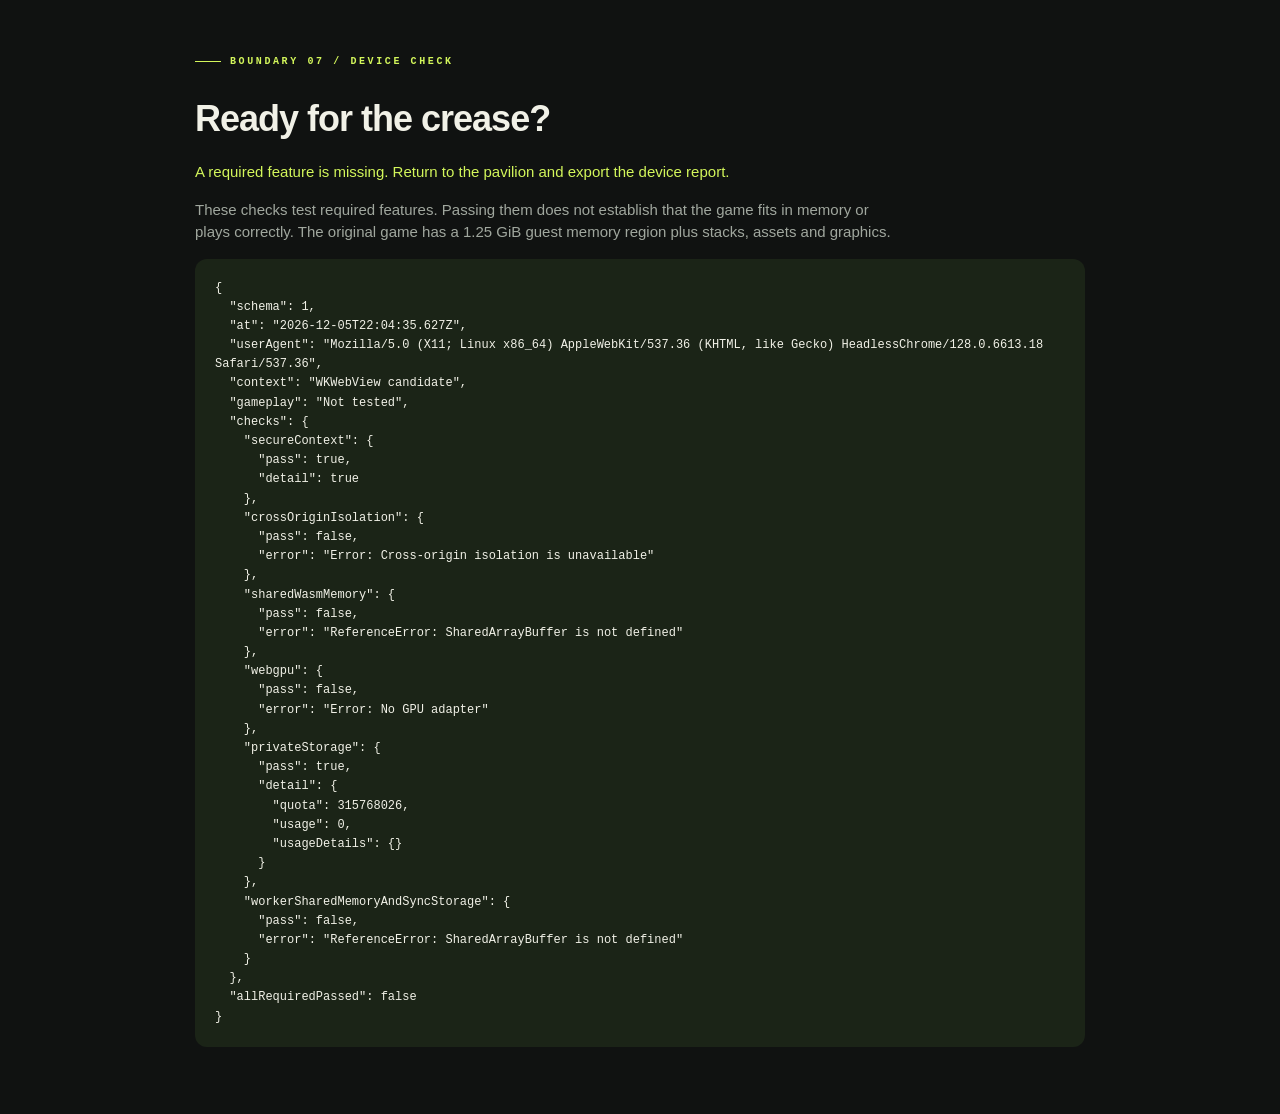
==== ios-boundary/Boundary07/Resources/Web/probe.html @ 491b25c1 "feat(ios): add Boundary 07 private WebAssembly host and device checks" ====
<!doctype html><html lang="en"><meta charset="utf-8"><meta name="viewport" content="width=device-width,initial-scale=1"><title>Boundary 07 device check</title>
<link rel="stylesheet" href="boundary.css"><style>body{padding:55px 30px;max-width:950px;margin:auto}h1{font-size:36px;letter-spacing:-1px;margin:12px 0}#summary{color:var(--accent)}pre{background:#1b2417;padding:20px;white-space:pre-wrap;overflow-wrap:anywhere;border-radius:12px;font:12px/1.6 monospace}p{color:var(--muted);max-width:700px}</style>
<p class="eyebrow">BOUNDARY 07 / DEVICE CHECK</p><h1>Ready for the crease?</h1><p id="summary" role="status">Checking this app’s WebKit context…</p><p>These checks test required features. Passing them does not establish that the game fits in memory or plays correctly. The original game has a 1.25 GiB guest memory region plus stacks, assets and graphics.</p><pre id="report">Working…</pre>
<script src="capabilities.js"></script><script>
BoundaryCapabilities.run().then(r=>{document.getElementById('summary').textContent=r.allRequiredPassed?'Feature checks passed. Return to the pavilion to import and test the game.':'A required feature is missing. Return to the pavilion and export the device report.';document.getElementById('report').textContent=JSON.stringify(r,null,2)}).catch(e=>{document.getElementById('summary').textContent=String(e)});
</script></html>
---- ios-boundary/Boundary07/Resources/Web/boundary.css ----
:root{color-scheme:dark;--bg:#101211;--fg:#f1f1e7;--muted:#a0a79e;--faint:#798278;--accent:#d3f65b;--accent-hi:#e5ff8b;--line:#333a30;--card:#1b201a;--card-hi:#252d20;--field:#11160f;--radius:16px}
*{box-sizing:border-box}body{margin:0;background:var(--bg);color:var(--fg);font:15px/1.5 Arial,Helvetica,sans-serif}button,input,select{font:inherit}button,a,label.btn{touch-action:manipulation}button{cursor:pointer}button:focus-visible,a:focus-visible,label:focus-within{outline:2px solid var(--accent);outline-offset:5px}a{color:inherit}button{color:inherit}button:disabled{opacity:.5;cursor:default}.hidden{display:none!important}
.topbar{max-width:1240px;margin:auto;padding:26px 30px;display:flex;align-items:center;justify-content:space-between;gap:22px}.identity{text-decoration:none;display:flex;align-items:center;gap:12px}.monogram{width:43px;height:43px;display:grid;place-items:center;background:var(--accent);color:#142008;border-radius:10px;font-size:16px;font-weight:900;letter-spacing:-1px;transform:rotate(-5deg)}.wordmark{font-size:20px;font-weight:900;letter-spacing:-.8px}.wordmark em{font-style:normal;color:var(--accent)}.edition{display:block;font-size:9px;letter-spacing:2.2px;font-weight:600;color:var(--muted)}.topbar nav{display:flex;gap:6px;align-items:center}.nav-item{background:none;border:0;border-radius:30px;padding:10px 17px;color:var(--muted);font-size:12px}.nav-item.active{background:#252b22;color:var(--fg)}.nav-item:hover{color:var(--fg);background:#252b22}.local-tag{display:flex;align-items:center;gap:7px;font:10px/1 monospace;letter-spacing:1px;color:#bbc5b1}.live-dot{width:6px;height:6px;border-radius:50%;background:var(--accent);display:inline-block;box-shadow:0 0 12px #d3f64b35}
main{padding:0 30px;max-width:1240px;margin:auto}#stage{position:relative;min-height:630px;width:100%;border:1px solid var(--line);border-radius:22px;background:#171d16;overflow:hidden}#canvas{position:absolute;inset:0;width:100%;height:100%;visibility:hidden;cursor:none}#panel{position:relative;min-height:630px;background:radial-gradient(ellipse at 90% 80%,#34422577,transparent 63%);padding:55px 52px}.view{width:100%;animation:arrive .35s ease}.hero-grid{display:grid;grid-template-columns:1.15fr 1fr;align-items:center;gap:32px}.eyebrow{margin:0 0 24px;font:10px/1.3 monospace;font-weight:600;letter-spacing:2.6px;color:var(--accent);display:flex;gap:9px;align-items:center}.eyebrow::before{content:'';height:1px;width:26px;background:var(--accent)}.hero-title{font-family:Impact,'Arial Narrow',Arial,sans-serif;font-size:clamp(64px,7.5vw,105px);font-weight:900;line-height:.94;letter-spacing:-1.5px;margin:0 0 22px;text-transform:uppercase}.hero-title .outline{color:#d3f65b}.hero-desc{font-size:14px;color:var(--muted);max-width:335px;margin:0 0 27px;line-height:1.7}.hero-art{position:relative;min-width:0;align-self:stretch;display:flex;align-items:center;justify-content:center}.hero-art svg{width:100%;max-height:465px;overflow:visible}.art-caption{position:absolute;bottom:10px;left:12px;font:9px monospace;letter-spacing:2px;color:#9ca891}.art-code{position:absolute;right:0;top:12px;font:10px monospace;color:#68765e;letter-spacing:1px}.import-action{display:flex;align-items:center;gap:20px;flex-wrap:wrap;margin:22px 0 16px}.btn{display:inline-flex;align-items:center;justify-content:center;gap:18px;padding:15px 22px;border:0;border-radius:9px;background:var(--accent);color:#17220a;font-weight:800;text-decoration:none}.btn:hover{background:var(--accent-hi)}.btn.ghost{color:var(--fg);background:transparent;border:1px solid var(--line)}.btn.ghost:hover{background:var(--card-hi)}.btn .arrow{font-size:23px;line-height:1}.small{font-size:12px;color:var(--muted)}#status{font-size:12px;color:#c4cfb9;max-width:365px;margin:15px 0 0;overflow-wrap:anywhere}#help{font-size:11px;line-height:1.7;color:var(--faint);max-width:350px}progress{width:100%;height:6px;accent-color:var(--accent);margin:14px 0 4px;border:0;border-radius:5px;overflow:hidden}progress::-webkit-progress-bar{background:#333b2b}progress::-webkit-progress-value{background:var(--accent)}.import-steps{display:flex;gap:22px;border-top:1px solid var(--line);margin-top:39px;padding-top:23px;font-size:10px;color:var(--muted)}.import-steps span{display:flex;align-items:center;gap:9px}.import-steps b{color:var(--accent);font:10px monospace}
.choices{display:grid;gap:12px;max-width:395px}.choice{border:1px solid var(--line);background:#20281a;display:flex;flex-direction:column;align-items:flex-start;gap:7px;padding:19px 22px;border-radius:12px;text-align:left}.choice:hover{border-color:var(--accent);background:#29331f}.choice.primary{background:var(--accent);color:#17220a;border-color:var(--accent)}.choice.primary:hover{background:var(--accent-hi)}.choice small{font:9px monospace;letter-spacing:1.7px;opacity:.65}.choice b{font-size:22px;letter-spacing:-.5px;display:flex;width:100%;justify-content:space-between;gap:35px;align-items:center}.choice b i{font-style:normal;font-weight:400;font-size:28px;line-height:1}.choice span{font-size:11px;opacity:.75}.choice.secondary{background:transparent;padding:15px 20px}.choice.secondary b{font-size:15px}.install-line{display:flex;justify-content:space-between;align-items:center;gap:12px;max-width:395px;font-size:10px;color:var(--muted);margin-top:18px}.install-line a{color:var(--fg);text-underline-offset:4px}.install-line>span{display:flex;gap:7px;align-items:center}.footer{max-width:1240px;margin:auto;padding:23px 31px;display:flex;justify-content:space-between;align-items:center;color:var(--faint);gap:15px;font:9px/1.5 monospace;letter-spacing:1.1px}.footer span:first-child{color:#c3cabd}.footer button{font:inherit;letter-spacing:inherit;border:0;background:transparent;color:var(--faint);padding:0}.footer button:hover{color:var(--accent)}
#view-online,#view-lobby{max-width:560px;margin:auto}.back{padding:0;background:none;border:0;color:var(--muted);margin:0 0 20px}.stack{display:grid;gap:18px}.card{border:1px solid var(--line);background:var(--card);border-radius:14px;padding:22px}.card h2{margin:0 0 8px;font-size:21px}.field{display:grid;gap:7px;font-size:12px;color:var(--muted)}input:not([type=file]),select{width:100%;background:#10160e;color:var(--fg);border:1px solid var(--line);border-radius:8px;padding:12px}.row{display:flex;gap:12px;align-items:center}.row>input{flex:1;min-width:0}.or{display:flex;align-items:center;gap:12px;color:var(--faint);font-size:12px}.or::before,.or::after{content:'';height:1px;background:var(--line);flex:1}details{font-size:12px;color:var(--muted);margin-top:16px}details summary{cursor:pointer}details label{display:flex;align-items:center;gap:15px;margin-top:12px}#np-code{letter-spacing:2px;text-transform:uppercase}.msg{color:#ffb6a3;font-size:12px}.code{font:800 39px monospace;letter-spacing:5px}.players{padding:0;list-style:none;display:grid;gap:10px}.players li{padding:14px;background:var(--card);display:flex;gap:12px;border-radius:10px;align-items:center}.avatar{display:grid;place-items:center;width:34px;height:34px;background:var(--accent);color:#17220a;border-radius:50%;font-weight:800}.who{flex:1}.who b{display:block}.who small{color:var(--muted)}.tag{font-size:10px;color:var(--accent)}.spinner{display:inline-block;width:12px;height:12px;border:2px solid var(--line);border-top-color:var(--accent);border-radius:50%;animation:spin 1s linear infinite}
dialog{background:#1a2117;color:var(--fg);border:1px solid #505e43;border-radius:20px;padding:30px;max-width:530px;width:calc(100% - 32px);box-shadow:0 30px 100px #0008}dialog::backdrop{background:#070c08cc;backdrop-filter:blur(8px)}dialog h2{font-size:30px;letter-spacing:-1px;margin:0 0 18px}dialog p{color:var(--muted);font-size:13px;line-height:1.8}dialog h3{font-size:12px;color:var(--accent);letter-spacing:1.5px;text-transform:uppercase;margin:24px 0 8px}.dialog-head{display:flex;justify-content:space-between;align-items:flex-start}.dialog-head button{border:1px solid var(--line);border-radius:50%;background:transparent;width:32px;height:32px;font-size:20px}.key-grid{display:grid;grid-template-columns:1fr auto;gap:11px;font-size:13px;color:var(--muted)}kbd{font:11px monospace;background:#2c3624;border:1px solid #505e43;border-bottom-width:3px;border-radius:5px;color:var(--fg);padding:3px 7px}.about-logo{color:var(--accent);font:60px Impact,'Arial Narrow',sans-serif;margin:10px 0}
body.playing #stage{min-height:0;aspect-ratio:4/3;background:#000;width:min(100%,calc((100vh - 170px)*4/3));margin:auto;border-radius:14px}body.playing #canvas{position:static;visibility:visible;display:block;height:100%;width:100%}body.playing #panel{position:absolute;inset:0;min-height:0;overflow:auto;background:#171d16}body.playing .topbar{padding-top:15px;padding-bottom:15px}body.playing .footer{padding-top:14px;padding-bottom:14px}#stage:fullscreen{width:100vw!important;height:100vh!important;aspect-ratio:auto!important;border-radius:0!important}#fs{display:none;position:absolute;right:12px;bottom:12px;z-index:2;width:36px;height:36px;padding:8px;border:1px solid var(--line);background:#101710bd;border-radius:8px;opacity:0}body.playing #fs{display:block}#stage.awake #fs,#fs:focus-visible{opacity:1}#fs svg{width:100%;height:100%}#fstip{position:absolute;left:50%;bottom:15px;transform:translateX(-50%);z-index:2;background:#101710ce;border:1px solid var(--line);border-radius:20px;padding:8px 14px;font-size:11px;pointer-events:none}#netstatus{position:absolute;top:12px;right:12px;z-index:2;background:#101710cc;border-radius:20px;padding:6px 12px;font-size:11px}#netstatus.bad{background:#9c322b}
#kbd,#kbd-show{display:none;position:fixed;right:15px;top:50%;transform:translateY(-50%);z-index:2;border:1px solid var(--line);border-radius:12px;background:#141c12e8;backdrop-filter:blur(10px)}#kbd{width:200px;max-height:calc(100vh - 140px);overflow:auto;padding:15px}.kbd-head{display:flex;justify-content:space-between;font-size:12px}#kbd-close{background:none;border:0;color:var(--muted);font-size:18px}#kbd h3{font-size:10px;text-transform:uppercase;letter-spacing:1.5px;color:var(--accent);margin:19px 0 8px}#kbd .row{display:grid;grid-template-columns:1fr auto;gap:8px;margin:7px 0}#kbd .label{font-size:11px;color:var(--muted)}#kbd .keys{display:flex;gap:3px;flex-wrap:wrap;justify-content:flex-end}#kbd kbd{font-size:9px;padding:1px 4px}#kbd-show{padding:10px;width:38px;height:38px;color:var(--muted)}#kbd-show svg{width:18px;height:18px}@media(min-width:1200px){body.playing:not(.kbd-off) #stage{width:min(calc(100% - 420px),calc((100vh - 170px)*4/3))}body.playing:not(.kbd-off) #kbd{display:block}body.playing.kbd-off #kbd-show{display:block}}
@media(max-width:800px){.topbar{padding:20px;gap:12px}.local-tag{display:none}.topbar nav{gap:0}.nav-item{padding:9px 12px;font-size:11px}.nav-item.active{display:none}main{padding:0 18px}#stage,#panel{min-height:590px}#panel{padding:32px}.hero-grid{grid-template-columns:1.2fr 1fr;gap:10px}.hero-title{font-size:70px}.hero-art{opacity:.9}.hero-desc{font-size:13px}.import-steps{gap:13px;flex-wrap:wrap}.footer{padding:20px}.footer>span:nth-child(2){display:none}}
@media(max-width:560px){.wordmark{font-size:17px}.monogram{width:35px;height:35px;font-size:14px}.edition{font-size:8px;letter-spacing:1.6px}.nav-item{padding:8px 10px}.hero-grid{grid-template-columns:1fr}.hero-art{display:none}.hero-title{font-size:77px;letter-spacing:-1px}.hero-desc{max-width:290px}.eyebrow{font-size:9px;letter-spacing:1.8px;margin-bottom:25px}#panel{padding:34px 25px}#stage,#panel{min-height:590px}.import-action .btn{width:100%}.import-steps{gap:18px}.import-steps span{font-size:9px;gap:5px}.footer{font-size:8px;letter-spacing:.5px}.choices{max-width:none}.install-line{font-size:9px}body.playing .topbar{padding:12px 18px}body.playing #stage{width:100%}body.playing main{padding:0 8px}dialog{padding:24px}.hero-title.home-title{font-size:80px}}
@keyframes arrive{from{opacity:0;transform:translateY(7px)}to{opacity:1;transform:translateY(0)}}@keyframes spin{to{transform:rotate(360deg)}}@media(prefers-reduced-motion:reduce){*{animation:none!important;transition:none!important}}
@media(max-width:560px){.hero-title:not(.home-title){font-size:56px;letter-spacing:-.5px}}
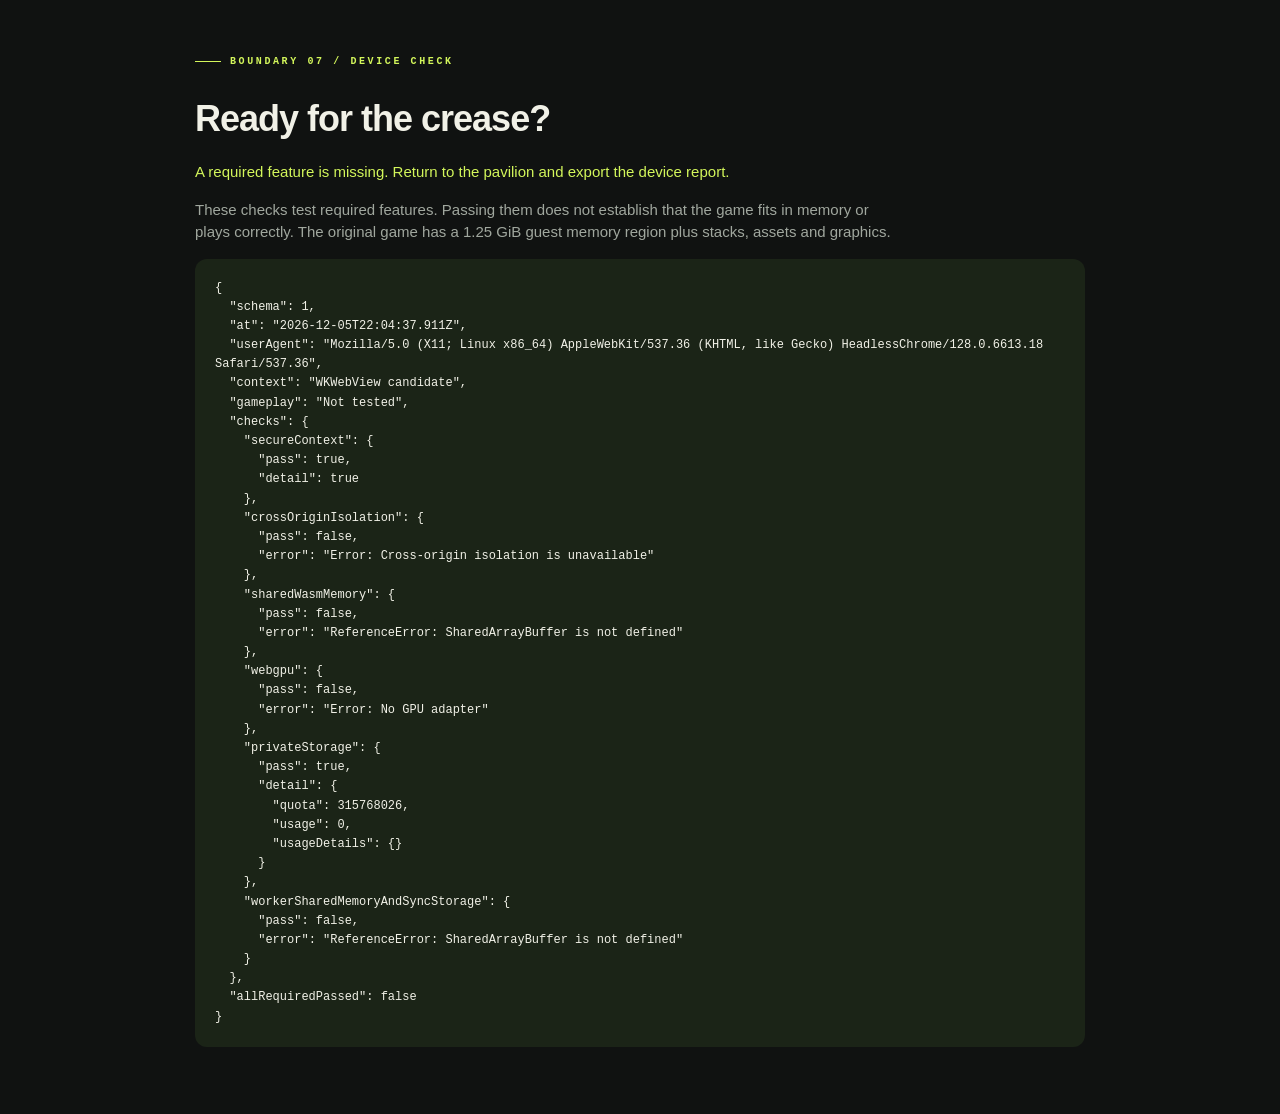
==== commit ea7aa7bf: "fix(ios): prevent gesture zoom, recover stalled startup and manage saved progress" ====
--- a/ios-boundary/Boundary07/Resources/Web/probe.html
+++ b/ios-boundary/Boundary07/Resources/Web/probe.html
@@ -1,4 +1,4 @@
-<!doctype html><html lang="en"><meta charset="utf-8"><meta name="viewport" content="width=device-width,initial-scale=1"><title>Boundary 07 device check</title>
+<!doctype html><html lang="en"><meta charset="utf-8"><meta name="viewport" content="width=device-width,initial-scale=1,maximum-scale=1,user-scalable=no,viewport-fit=cover"><title>Boundary 07 device check</title>
 <link rel="stylesheet" href="boundary.css"><style>body{padding:55px 30px;max-width:950px;margin:auto}h1{font-size:36px;letter-spacing:-1px;margin:12px 0}#summary{color:var(--accent)}pre{background:#1b2417;padding:20px;white-space:pre-wrap;overflow-wrap:anywhere;border-radius:12px;font:12px/1.6 monospace}p{color:var(--muted);max-width:700px}</style>
 <p class="eyebrow">BOUNDARY 07 / DEVICE CHECK</p><h1>Ready for the crease?</h1><p id="summary" role="status">Checking this app’s WebKit context…</p><p>These checks test required features. Passing them does not establish that the game fits in memory or plays correctly. The original game has a 1.25 GiB guest memory region plus stacks, assets and graphics.</p><pre id="report">Working…</pre>
 <script src="capabilities.js"></script><script>
